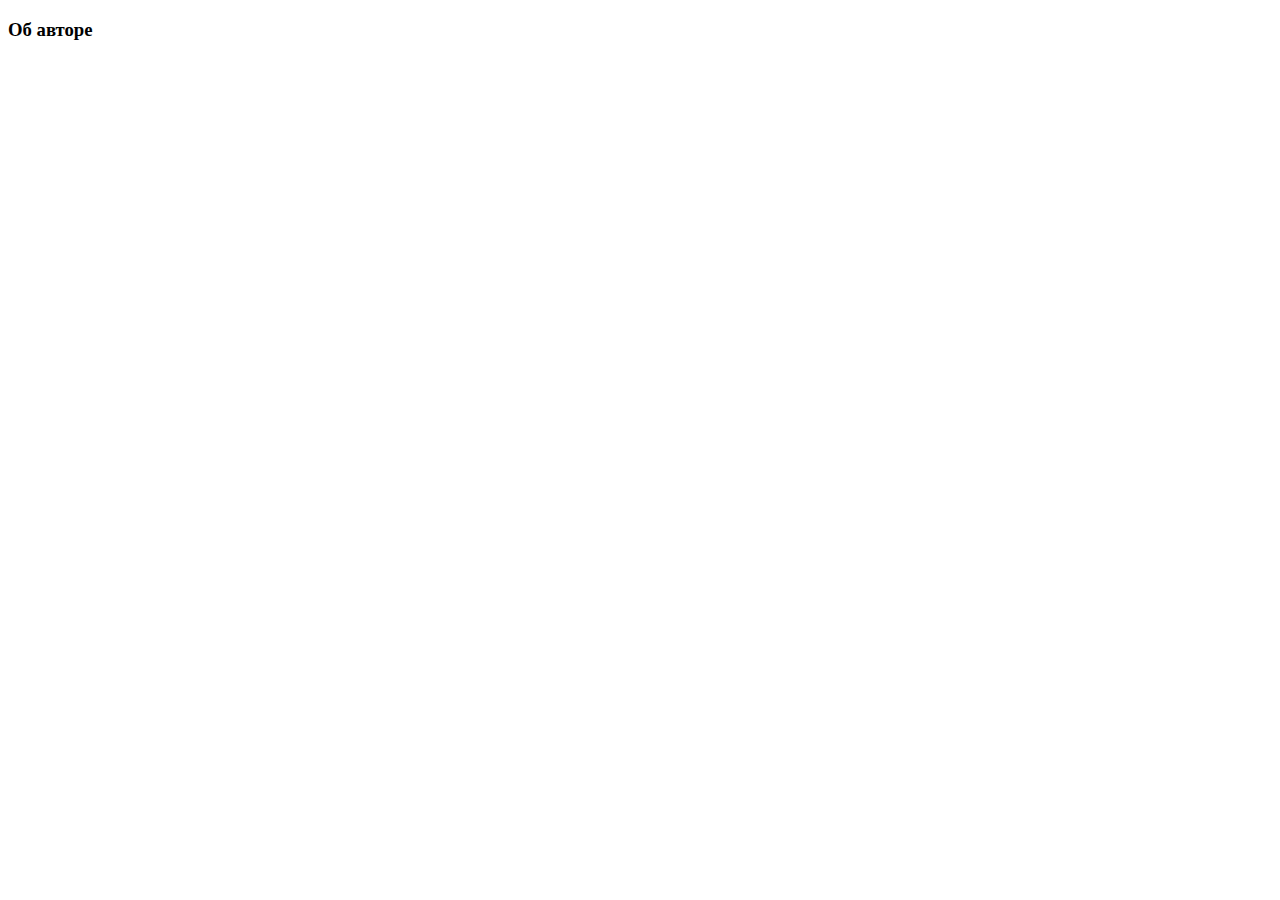
==== page/about.html @ b267cebc "Add files via upload" ====
<!DOCTYPE html>
<html lang="en">
<head>
    <meta charset="UTF-8">
    <meta name="viewport" content="width=device-width, initial-scale=1.0">
    <title>Document</title>
</head>
<body>
    <h3>Об авторе</h3>
</body>
</html>
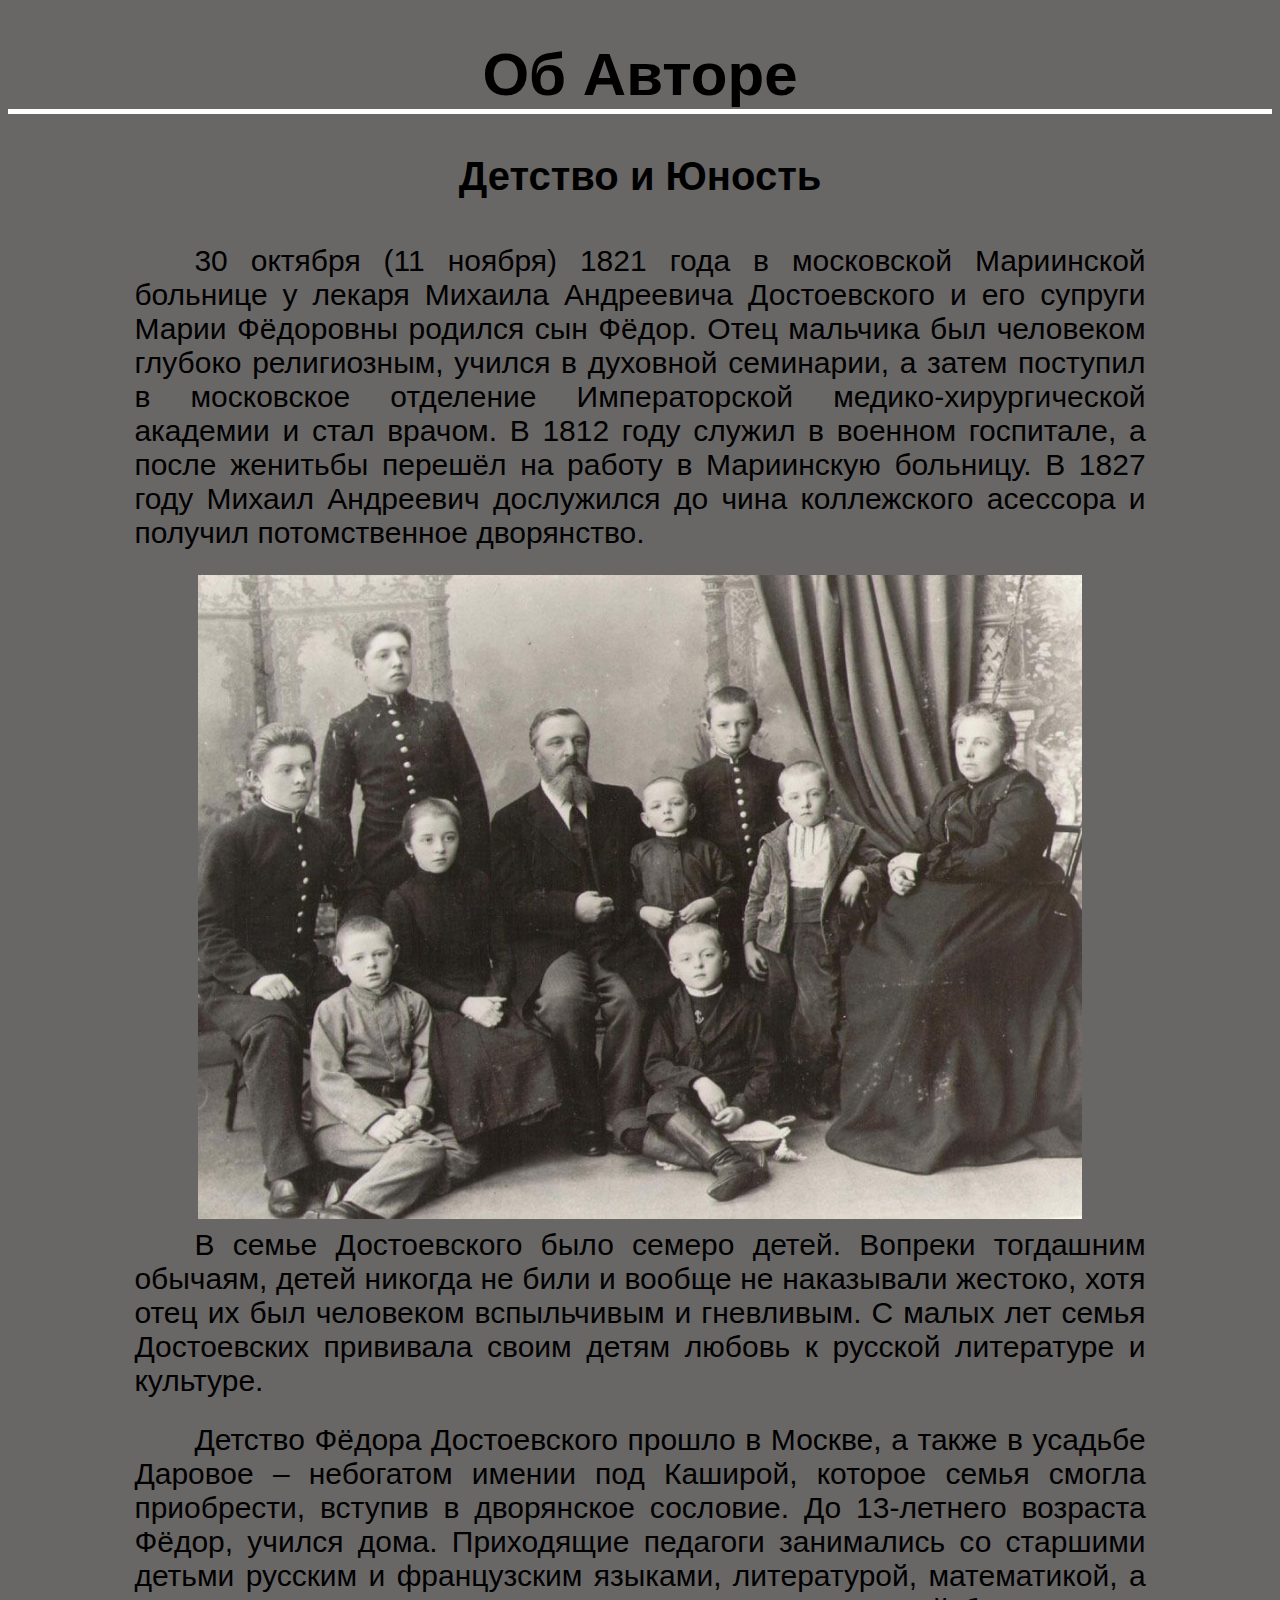
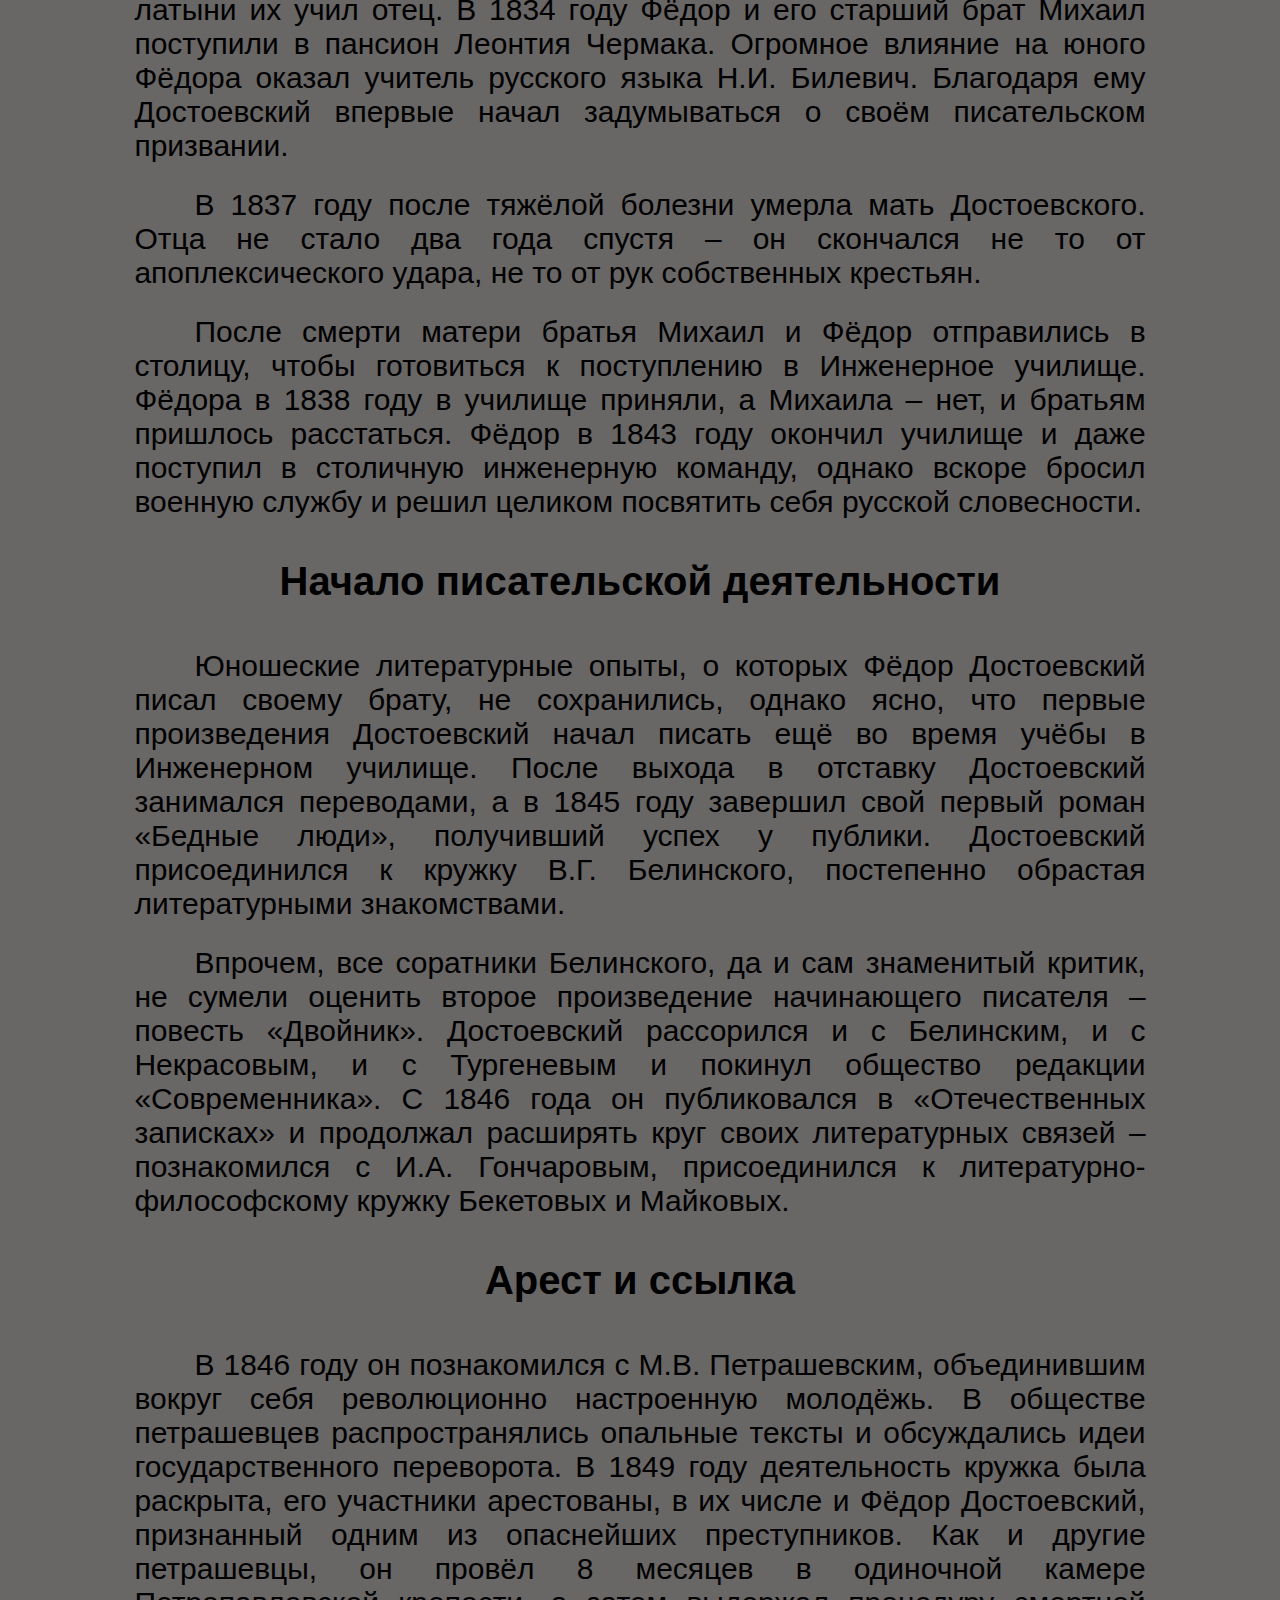
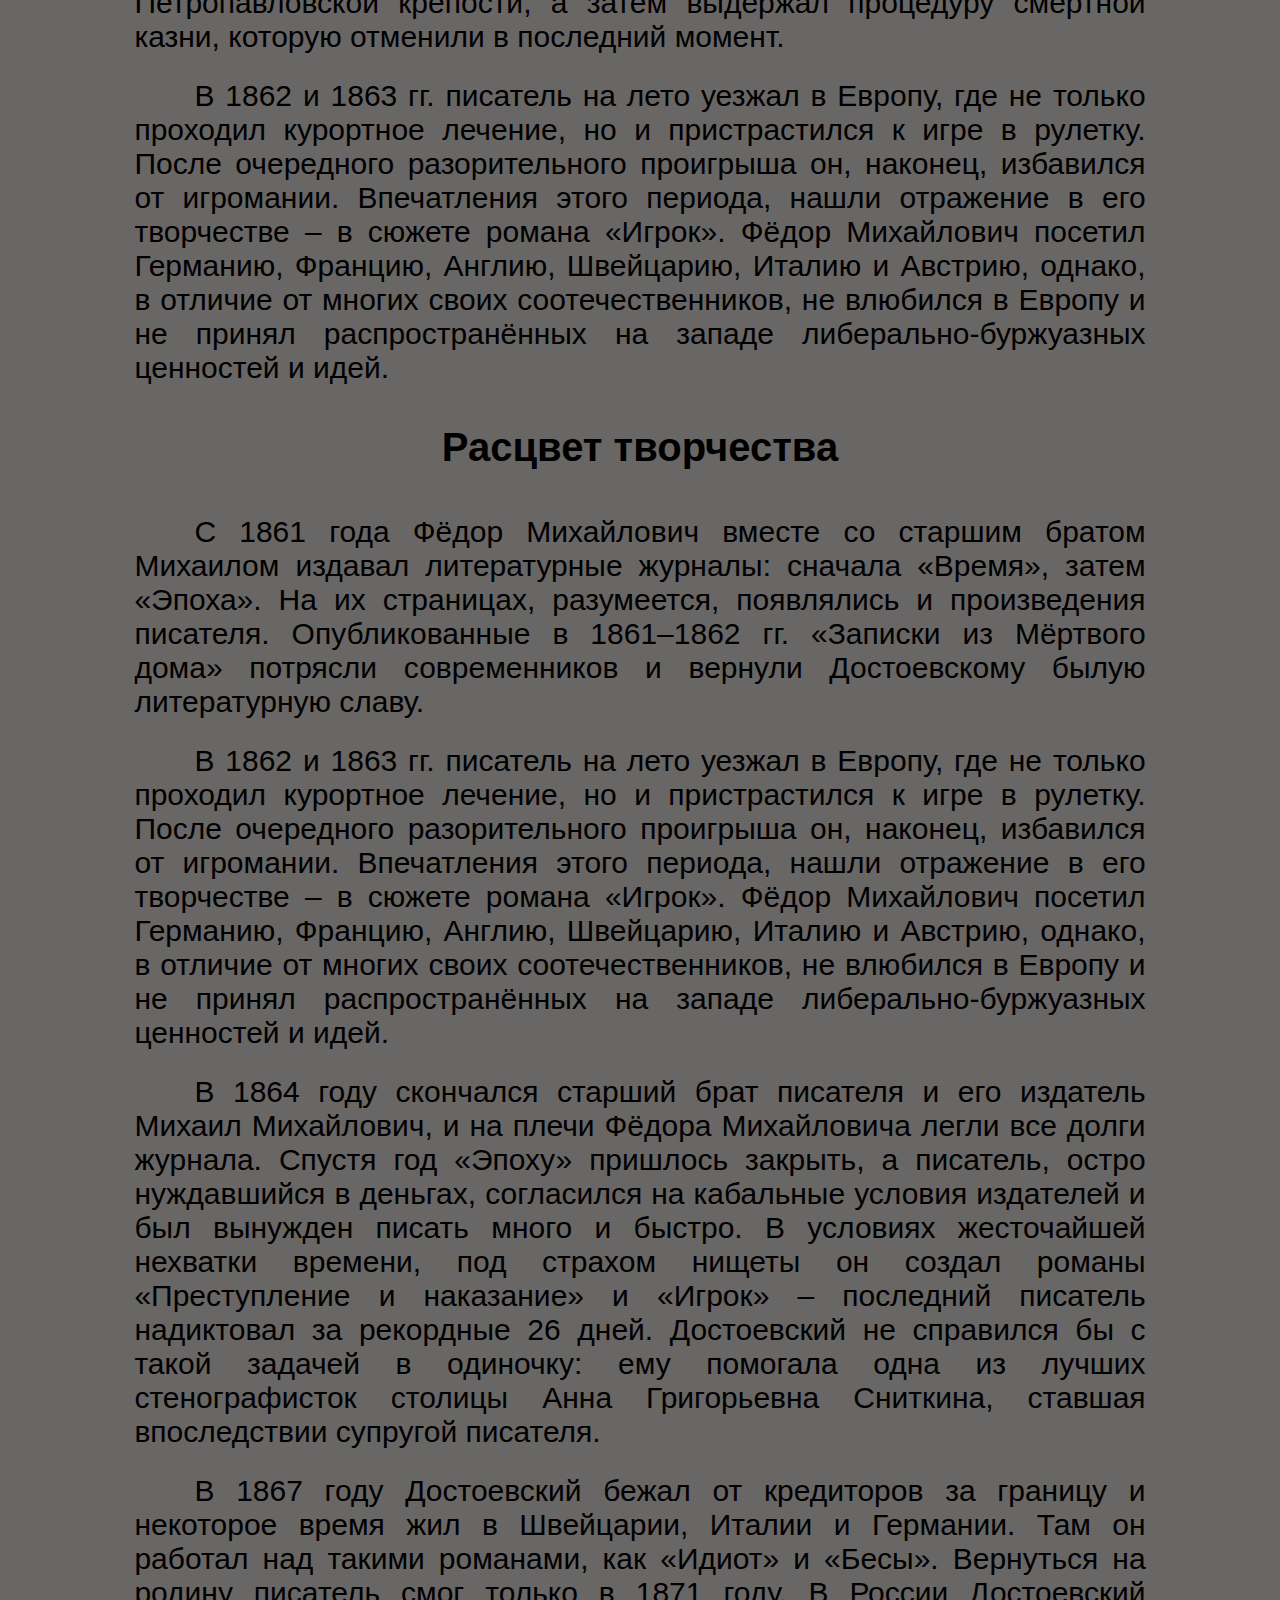
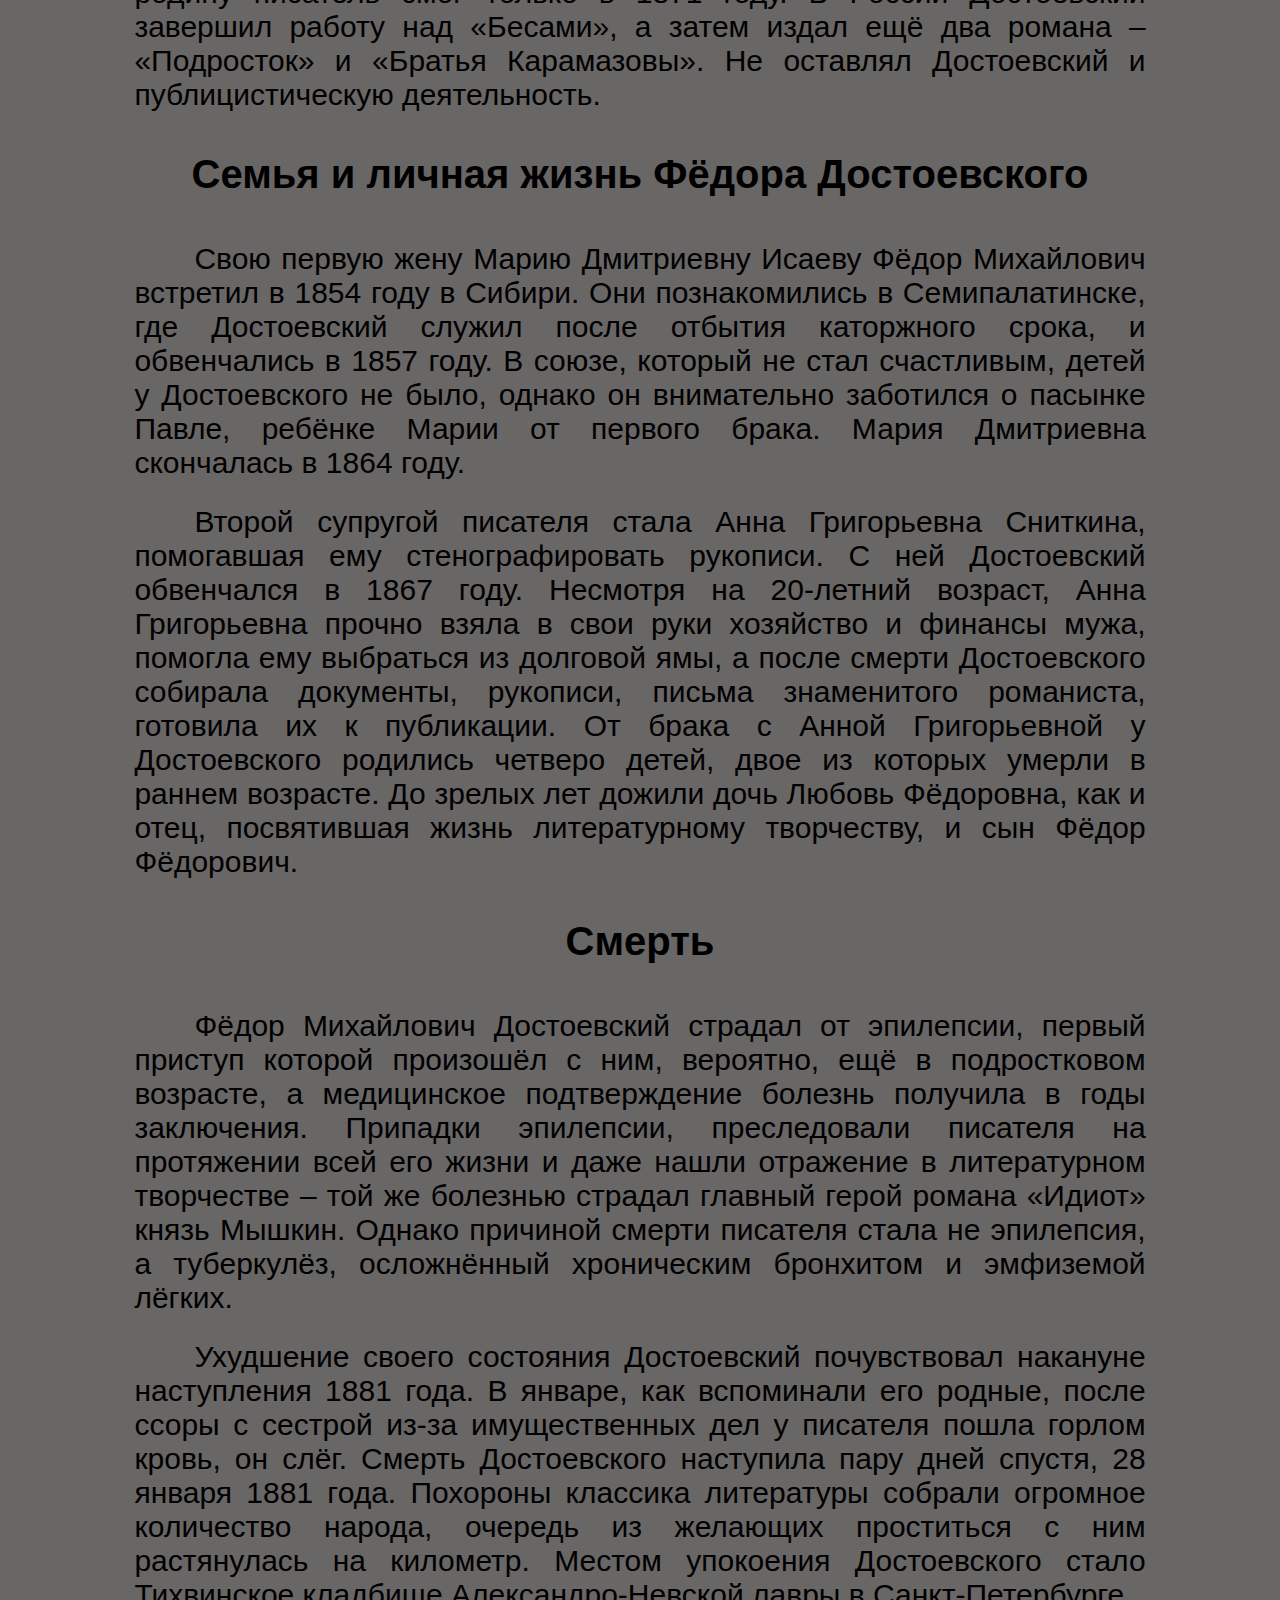
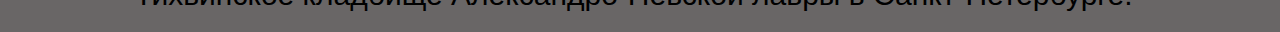
==== commit 4398ff04: "20:58 18.04.2024" ====
--- a/page/about.html
+++ b/page/about.html
@@ -3,9 +3,43 @@
 <head>
     <meta charset="UTF-8">
     <meta name="viewport" content="width=device-width, initial-scale=1.0">
-    <title>Document</title>
+    <link rel="stylesheet" href="../css/page.css" type="text/css">
+    <title>Об авторе</title>
 </head>
 <body>
-    <h3>Об авторе</h3>
+    <h1>Об Авторе</h1>
+    <p>Детство и Юность</p>
+    <div>30 октября (11 ноября) 1821 года в московской Мариинской больнице у лекаря Михаила Андреевича Достоевского 
+        и его супруги Марии Фёдоровны родился сын Фёдор.
+         Отец мальчика был человеком глубоко религиозным,
+          учился в духовной семинарии, а затем поступил в 
+          московское отделение Императорской медико-хирургической 
+          академии и стал врачом. В 1812 году служил в военном 
+          госпитале, а после женитьбы перешёл на работу в Мариинскую 
+          больницу. В 1827 году Михаил Андреевич дослужился до чина 
+          коллежского асессора и получил 
+          потомственное дворянство.</div>
+    <img src="../img/semya.jpg">
+    <div>В семье Достоевского было семеро детей. Вопреки тогдашним обычаям, детей никогда не били и вообще не наказывали жестоко, хотя отец их был человеком вспыльчивым и гневливым. С малых лет семья Достоевских прививала своим детям любовь к русской литературе и культуре.</div>
+    <div>Детство Фёдора Достоевского прошло в Москве, а также в усадьбе Даровое – небогатом имении под Каширой, которое семья смогла приобрести, вступив в дворянское сословие. До 13-летнего возраста Фёдор, учился дома. Приходящие педагоги занимались со старшими детьми русским и французским языками, литературой, математикой, а латыни их учил отец. В 1834 году Фёдор и его старший брат Михаил поступили в пансион Леонтия Чермака. Огромное влияние на юного Фёдора оказал учитель русского языка Н.И. Билевич. Благодаря ему Достоевский впервые начал задумываться о своём писательском призвании.</div>
+    <div>В 1837 году после тяжёлой болезни умерла мать Достоевского. Отца не стало два года спустя – он скончался не то от апоплексического удара, не то от рук собственных крестьян. </div>
+    <div>После смерти матери братья Михаил и Фёдор отправились в столицу, чтобы готовиться к поступлению в Инженерное училище. Фёдора в 1838 году в училище приняли, а Михаила – нет, и братьям пришлось расстаться. Фёдор в 1843 году окончил училище и даже поступил в столичную инженерную команду, однако вскоре бросил военную службу и решил целиком посвятить себя русской словесности. </div>
+    <p>Начало писательской деятельности</p>
+    <div>Юношеские литературные опыты, о которых Фёдор Достоевский писал своему брату, не сохранились, однако ясно, что первые произведения Достоевский начал писать ещё во время учёбы в Инженерном училище. После выхода в отставку Достоевский занимался переводами, а в 1845 году завершил свой первый роман «Бедные люди», получивший успех у публики. Достоевский присоединился к кружку В.Г. Белинского, постепенно обрастая литературными знакомствами.</div>
+    <div>Впрочем, все соратники Белинского, да и сам знаменитый критик, не сумели оценить второе произведение начинающего писателя – повесть «Двойник». Достоевский рассорился и с Белинским, и с Некрасовым, и с Тургеневым и покинул общество редакции «Современника». С 1846 года он публиковался в «Отечественных записках» и продолжал расширять круг своих литературных связей – познакомился с И.А. Гончаровым, присоединился к литературно-философскому кружку Бекетовых и Майковых.</div>
+    <p>Арест и ссылка</p>
+    <div> В 1846 году он познакомился с М.В. Петрашевским, объединившим вокруг себя революционно настроенную молодёжь. В обществе петрашевцев распространялись опальные тексты и обсуждались идеи государственного переворота. В 1849 году деятельность кружка была раскрыта, его участники арестованы, в их числе и Фёдор Достоевский, признанный одним из опаснейших преступников. Как и другие петрашевцы, он провёл 8 месяцев в одиночной камере Петропавловской крепости, а затем выдержал процедуру смертной казни, которую отменили в последний момент.</div>
+    <div> В 1862 и 1863 гг. писатель на лето уезжал в Европу, где не только проходил курортное лечение, но и пристрастился к игре в рулетку. После очередного разорительного проигрыша он, наконец, избавился от игромании. Впечатления этого периода, нашли отражение в его творчестве – в сюжете романа «Игрок». Фёдор Михайлович посетил Германию, Францию, Англию, Швейцарию, Италию и Австрию, однако, в отличие от многих своих соотечественников, не влюбился в Европу и не принял распространённых на западе либерально-буржуазных ценностей и идей. </div>
+    <p>Расцвет творчества</p>
+    <div>С 1861 года Фёдор Михайлович вместе со старшим братом Михаилом издавал литературные журналы: сначала «Время», затем «Эпоха». На их страницах, разумеется, появлялись и произведения писателя. Опубликованные в 1861–1862 гг. «Записки из Мёртвого дома» потрясли современников и вернули Достоевскому былую литературную славу.</div>
+    <div>В 1862 и 1863 гг. писатель на лето уезжал в Европу, где не только проходил курортное лечение, но и пристрастился к игре в рулетку. После очередного разорительного проигрыша он, наконец, избавился от игромании. Впечатления этого периода, нашли отражение в его творчестве – в сюжете романа «Игрок». Фёдор Михайлович посетил Германию, Францию, Англию, Швейцарию, Италию и Австрию, однако, в отличие от многих своих соотечественников, не влюбился в Европу и не принял распространённых на западе либерально-буржуазных ценностей и идей. </div>
+    <div>В 1864 году скончался старший брат писателя и его издатель Михаил Михайлович, и на плечи Фёдора Михайловича легли все долги журнала. Спустя год «Эпоху» пришлось закрыть, а писатель, остро нуждавшийся в деньгах, согласился на кабальные условия издателей и был вынужден писать много и быстро. В условиях жесточайшей нехватки времени, под страхом нищеты он создал романы «Преступление и наказание» и «Игрок» – последний писатель надиктовал за рекордные 26 дней. Достоевский не справился бы с такой задачей в одиночку: ему помогала одна из лучших стенографисток столицы Анна Григорьевна Сниткина, ставшая впоследствии супругой писателя. </div>
+    <div>В 1867 году Достоевский бежал от кредиторов за границу и некоторое время жил в Швейцарии, Италии и Германии. Там он работал над такими романами, как «Идиот» и «Бесы». Вернуться на родину писатель смог только в 1871 году. В России Достоевский завершил работу над «Бесами», а затем издал ещё два романа – «Подросток» и «Братья Карамазовы». Не оставлял Достоевский и публицистическую деятельность.</div>
+    <p>Семья и личная жизнь Фёдора Достоевского</p>
+    <div>Свою первую жену Марию Дмитриевну Исаеву Фёдор Михайлович встретил в 1854 году в Сибири. Они познакомились в Семипалатинске, где Достоевский служил после отбытия каторжного срока, и обвенчались в 1857 году. В союзе, который не стал счастливым, детей у Достоевского не было, однако он внимательно заботился о пасынке Павле, ребёнке Марии от первого брака. Мария Дмитриевна скончалась в 1864 году.</div>
+    <div>Второй супругой писателя стала Анна Григорьевна Сниткина, помогавшая ему стенографировать рукописи. С ней Достоевский обвенчался в 1867 году. Несмотря на 20-летний возраст, Анна Григорьевна прочно взяла в свои руки хозяйство и финансы мужа, помогла ему выбраться из долговой ямы, а после смерти Достоевского собирала документы, рукописи, письма знаменитого романиста, готовила их к публикации. От брака с Анной Григорьевной у Достоевского родились четверо детей, двое из которых умерли в раннем возрасте. До зрелых лет дожили дочь Любовь Фёдоровна, как и отец, посвятившая жизнь литературному творчеству, и сын Фёдор Фёдорович. </div>
+    <p>Смерть</p>
+    <div>Фёдор Михайлович Достоевский страдал от эпилепсии, первый приступ которой произошёл с ним, вероятно, ещё в подростковом возрасте, а медицинское подтверждение болезнь получила в годы заключения. Припадки эпилепсии, преследовали писателя на протяжении всей его жизни и даже нашли отражение в литературном творчестве – той же болезнью страдал главный герой романа «Идиот» князь Мышкин. Однако причиной смерти писателя стала не эпилепсия, а туберкулёз, осложнённый хроническим бронхитом и эмфиземой лёгких.</div>
+    <div>Ухудшение своего состояния Достоевский почувствовал накануне наступления 1881 года. В январе, как вспоминали его родные, после ссоры с сестрой из-за имущественных дел у писателя пошла горлом кровь, он слёг. Смерть Достоевского наступила пару дней спустя, 28 января 1881 года. Похороны классика литературы собрали огромное количество народа, очередь из желающих проститься с ним растянулась на километр. Местом упокоения Достоевского стало Тихвинское кладбище Александро-Невской лавры в Санкт-Петербурге.</div>
 </body>
 </html>--- a/css/page.css
+++ b/css/page.css
@@ -0,0 +1,61 @@
+body {background-color: #696666;}
+h1{
+   
+    text-align: center;
+    font-size:60px;
+    border-bottom:5px solid #fff;
+    font-family: Arial, Helvetica, sans-serif;
+    font-weight: bold;
+}
+p{
+    font-size: 40px;
+    font-family: Arial, Helvetica, sans-serif;
+    font-weight: bold;
+    text-align: center;
+
+}
+div{
+    font-size: 30px;
+    font-family: Arial, Helvetica, sans-serif;
+    
+    text-align: justify;
+    text-indent: 60px;
+    margin-bottom: 20px;
+    padding-top: 5px;
+    margin-left: 10%;
+    margin-right: 10%;
+}
+img{
+    width: 70%;
+    margin-left: 15%;
+    margin-right: 15%;
+    padding-top: 5px;
+}
+.prim{
+    text-indent: 0px;
+    font-style: italic;   
+    margin-top: -20px;
+    font-size: 25px;
+    text-align: start;
+}
+.citata{
+    text-align: end;
+    margin-left: 50%;
+    font-style: italic;
+}
+h2{
+    
+   
+        text-align: center;
+        font-size:50px;
+        
+        font-family: Arial, Helvetica, sans-serif;
+        font-weight: bold;
+    
+}
+.cit{
+    text-align: center;
+    margin-left: 20%;
+    margin-right: 20%;
+    font-style: italic;
+}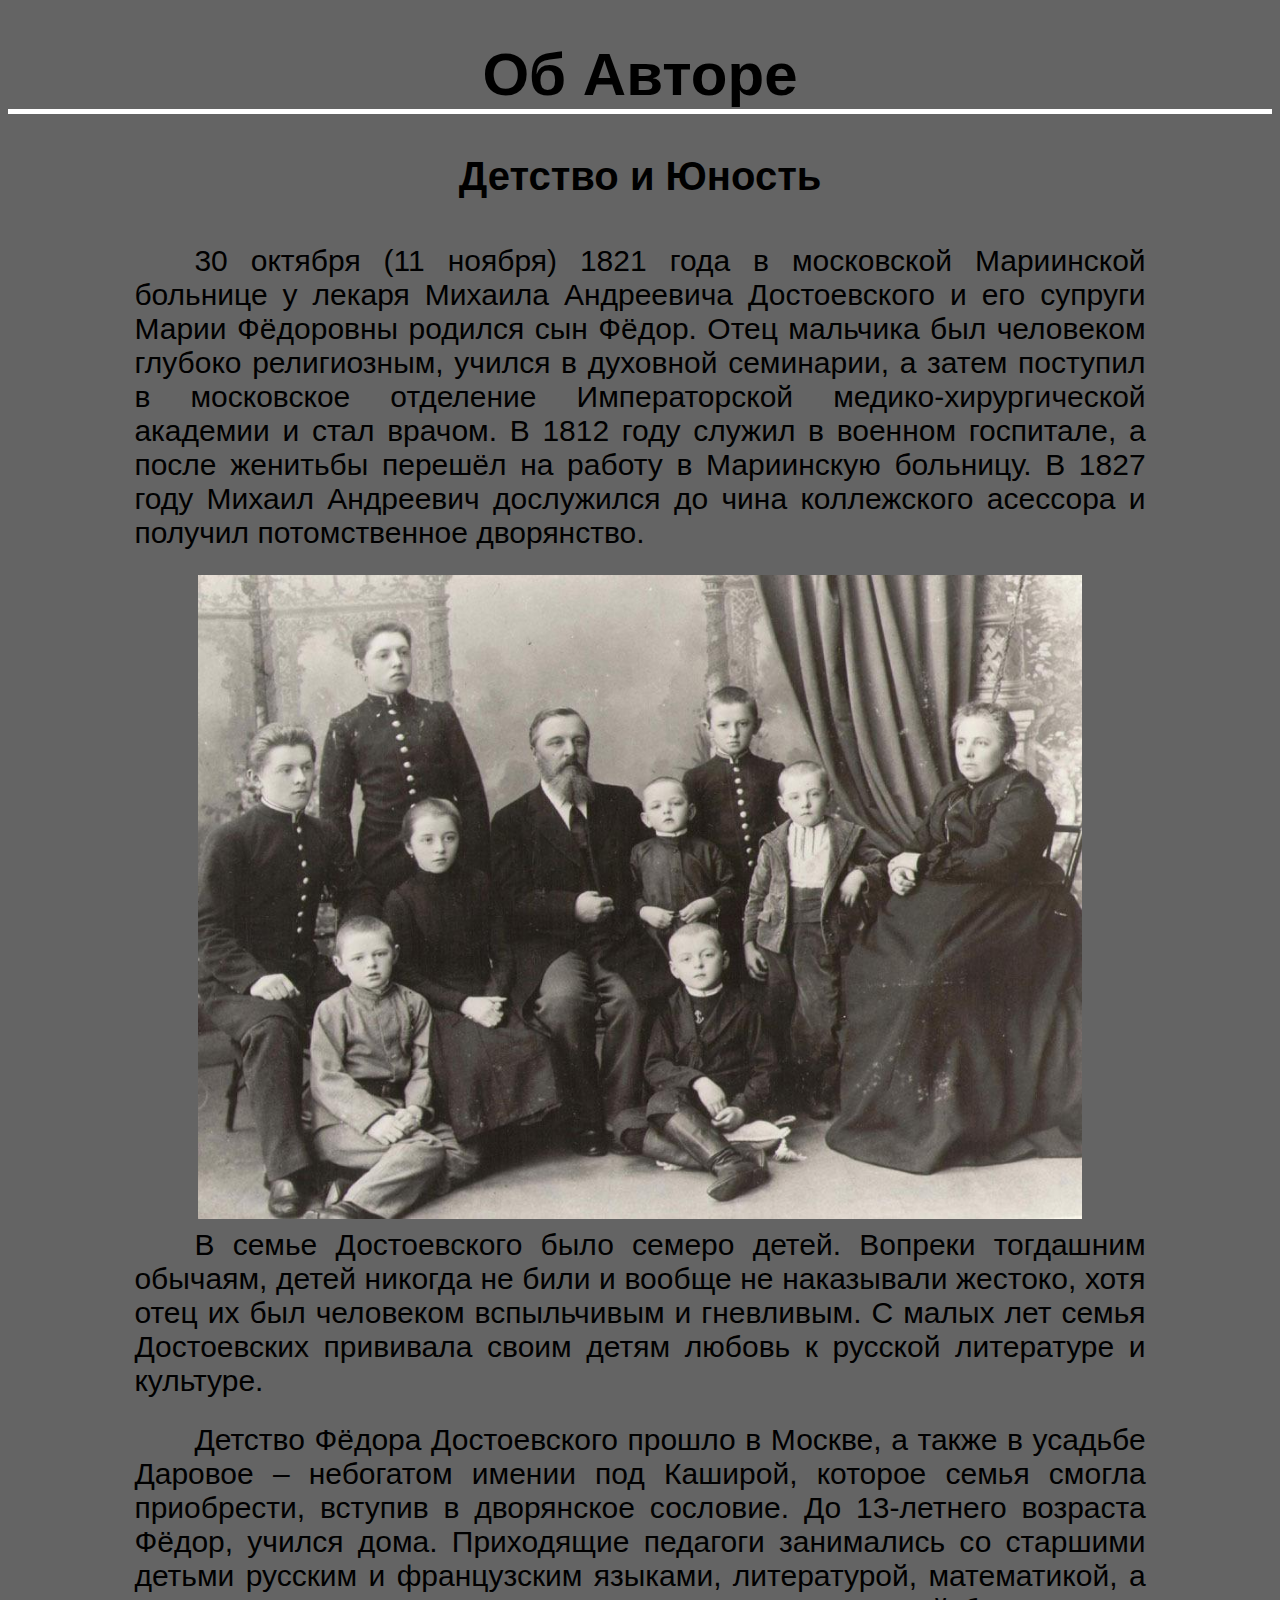
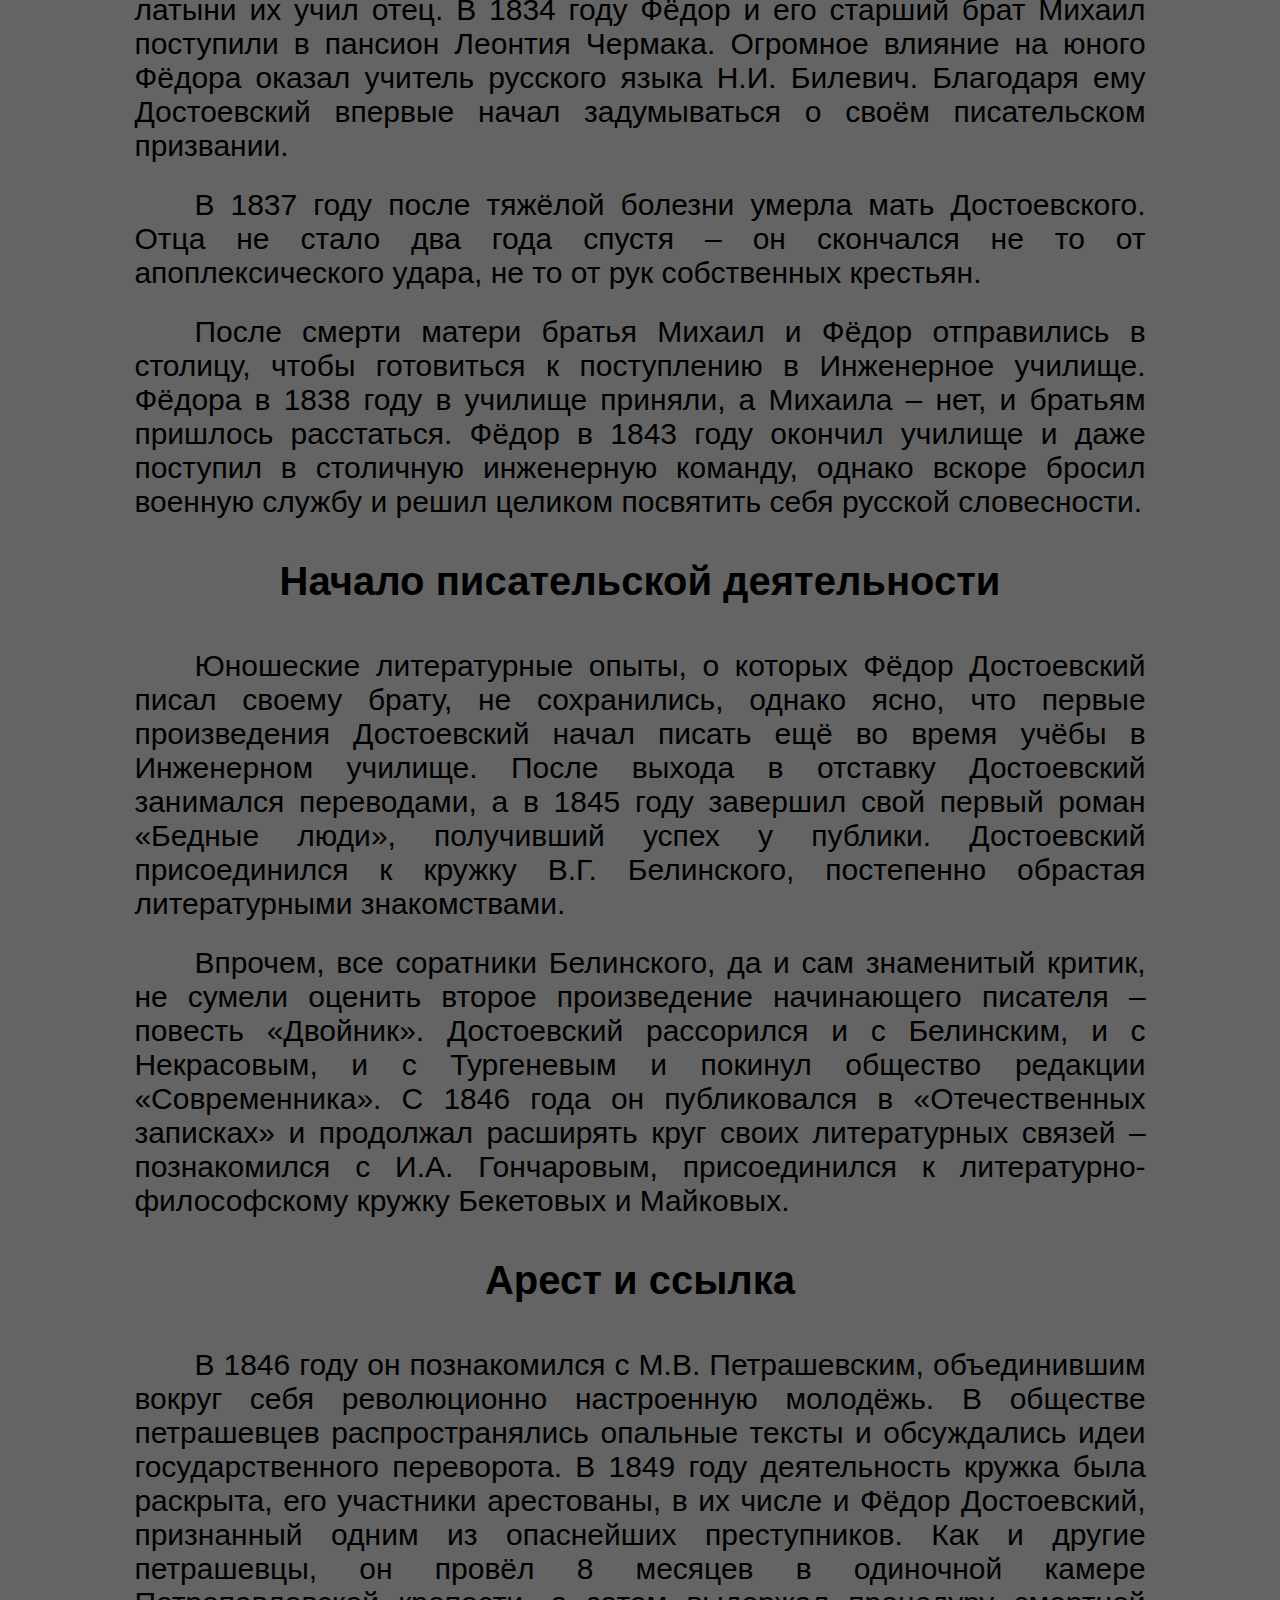
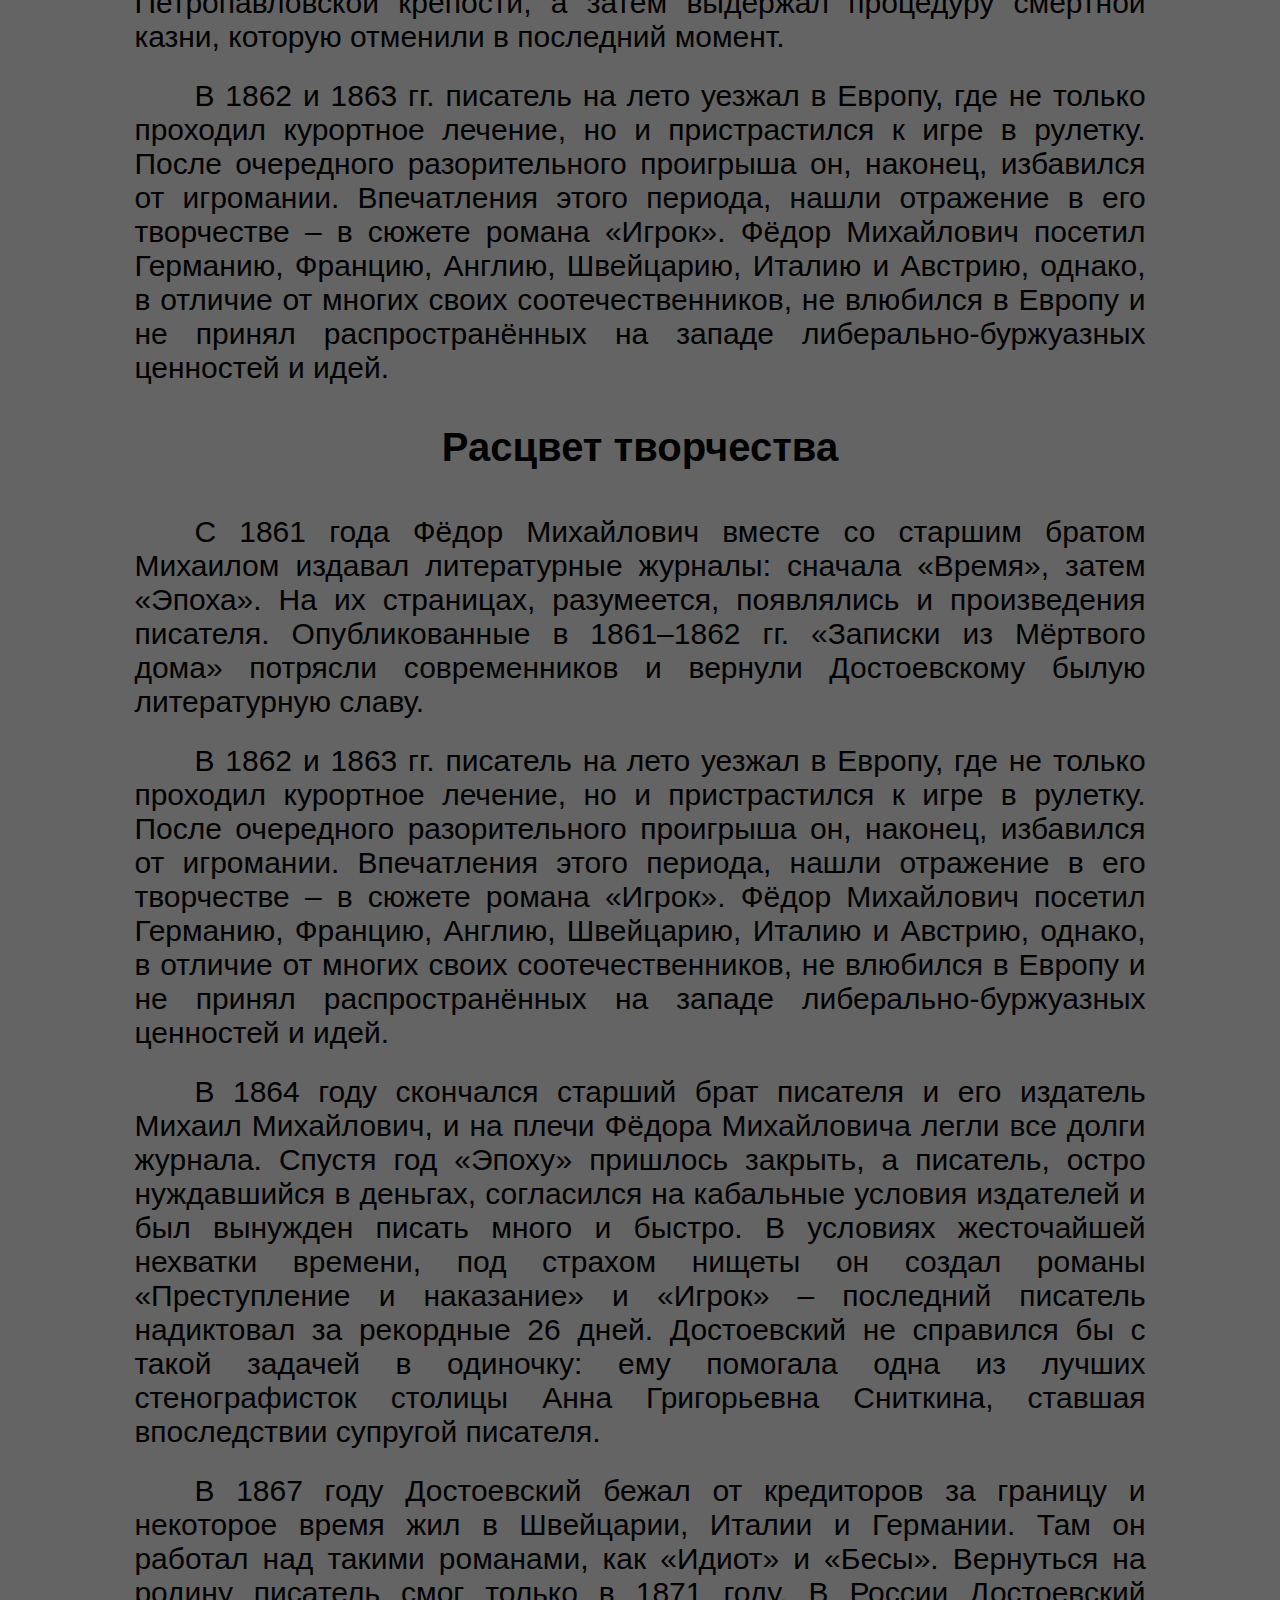
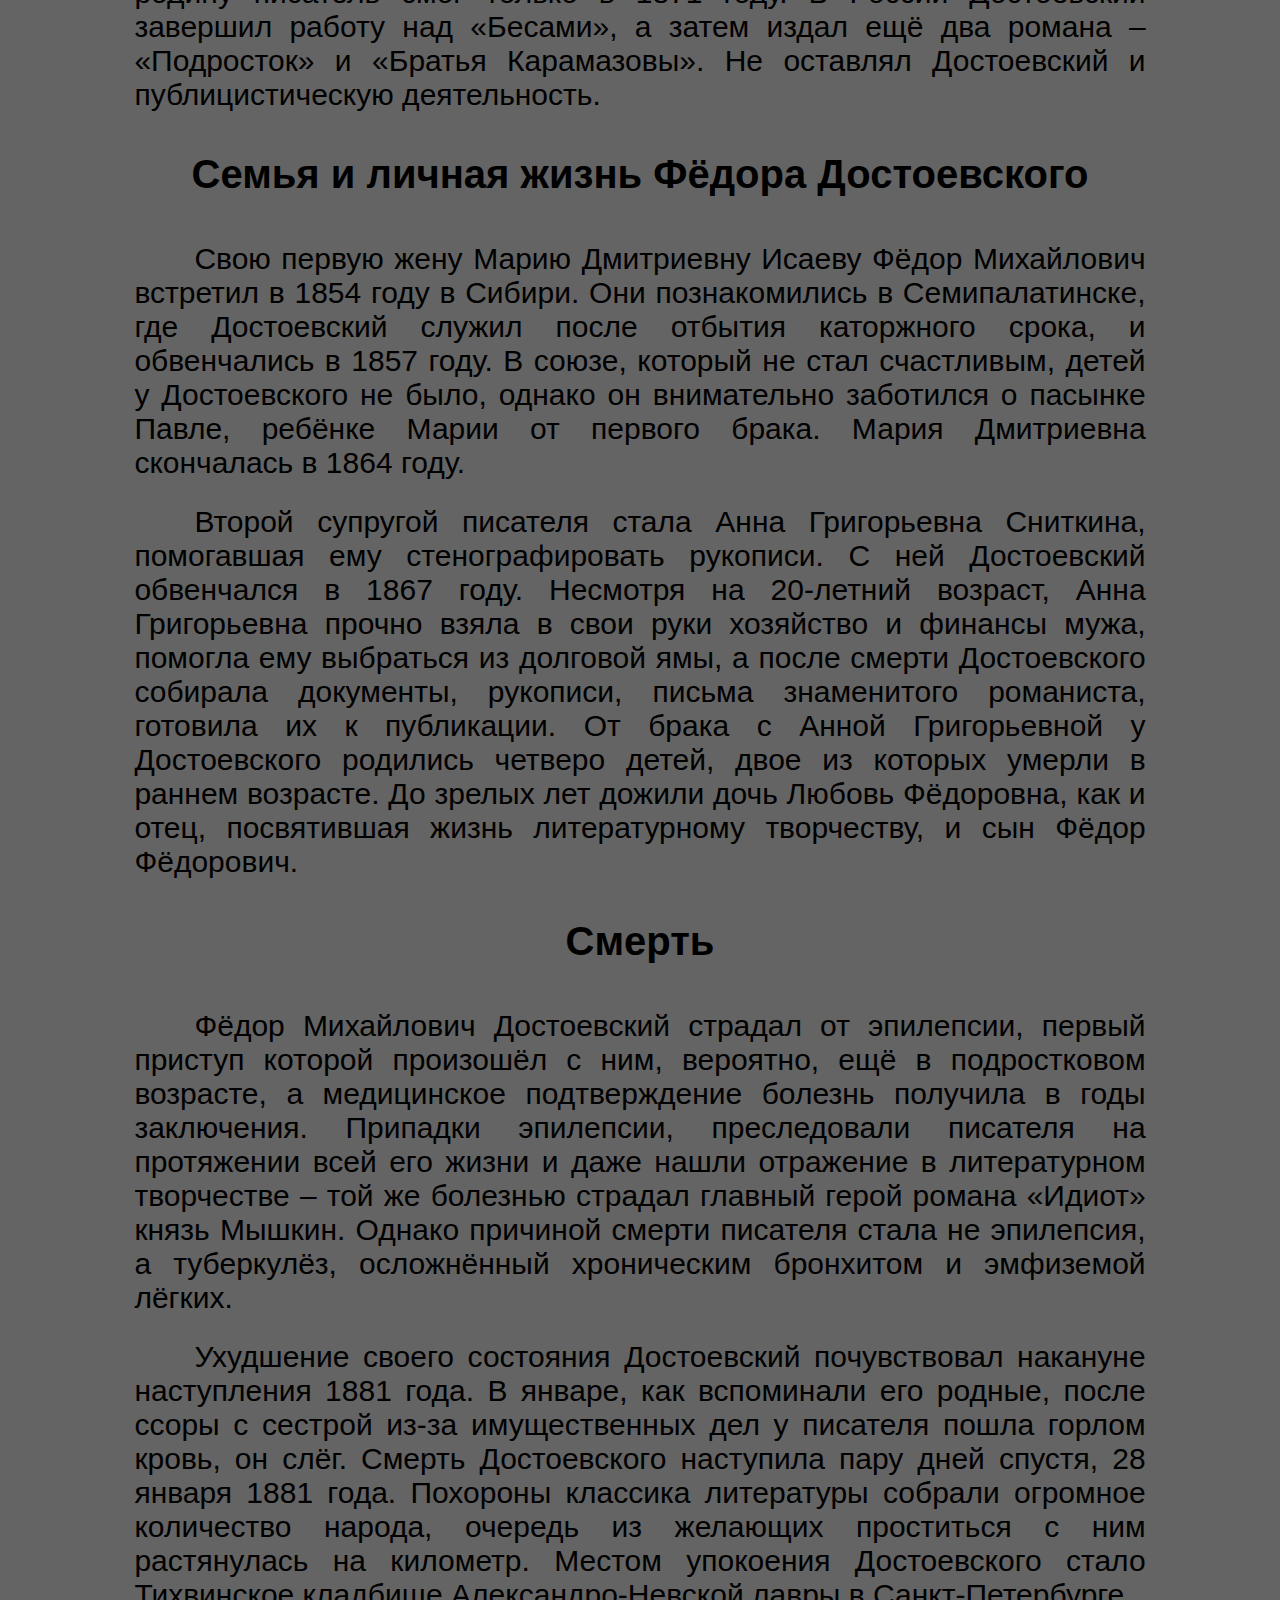
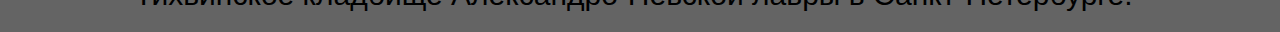
==== commit fd1caf43: "16:14 19.04.2024" ====
--- a/page/about.html
+++ b/page/about.html
@@ -7,7 +7,7 @@
     <title>Об авторе</title>
 </head>
 <body>
-    <h1>Об Авторе</h1>
+    <a href="../index.html"><h1>Об Авторе</h1></a>
     <p>Детство и Юность</p>
     <div>30 октября (11 ноября) 1821 года в московской Мариинской больнице у лекаря Михаила Андреевича Достоевского 
         и его супруги Марии Фёдоровны родился сын Фёдор.
--- a/css/page.css
+++ b/css/page.css
@@ -1,11 +1,15 @@
-body {background-color: #696666;}
-h1{
-   
+body {background-color: #646464;}
+h1{ 
+    text-decoration: none;
     text-align: center;
     font-size:60px;
     border-bottom:5px solid #fff;
     font-family: Arial, Helvetica, sans-serif;
     font-weight: bold;
+}
+a{
+    text-decoration: none;
+    color: #000;
 }
 p{
     font-size: 40px;
@@ -58,4 +62,14 @@
     margin-left: 20%;
     margin-right: 20%;
     font-style: italic;
-}+}
+.dis{background-color: rgb(252, 131, 131);
+    margin-bottom: auto;
+    text-align: center;
+
+    margin-left: 20%;
+    margin-right: 20%;
+    padding-top: 2.5%;
+    padding-bottom: 2.5%;
+    font-size: 300%;
+}
